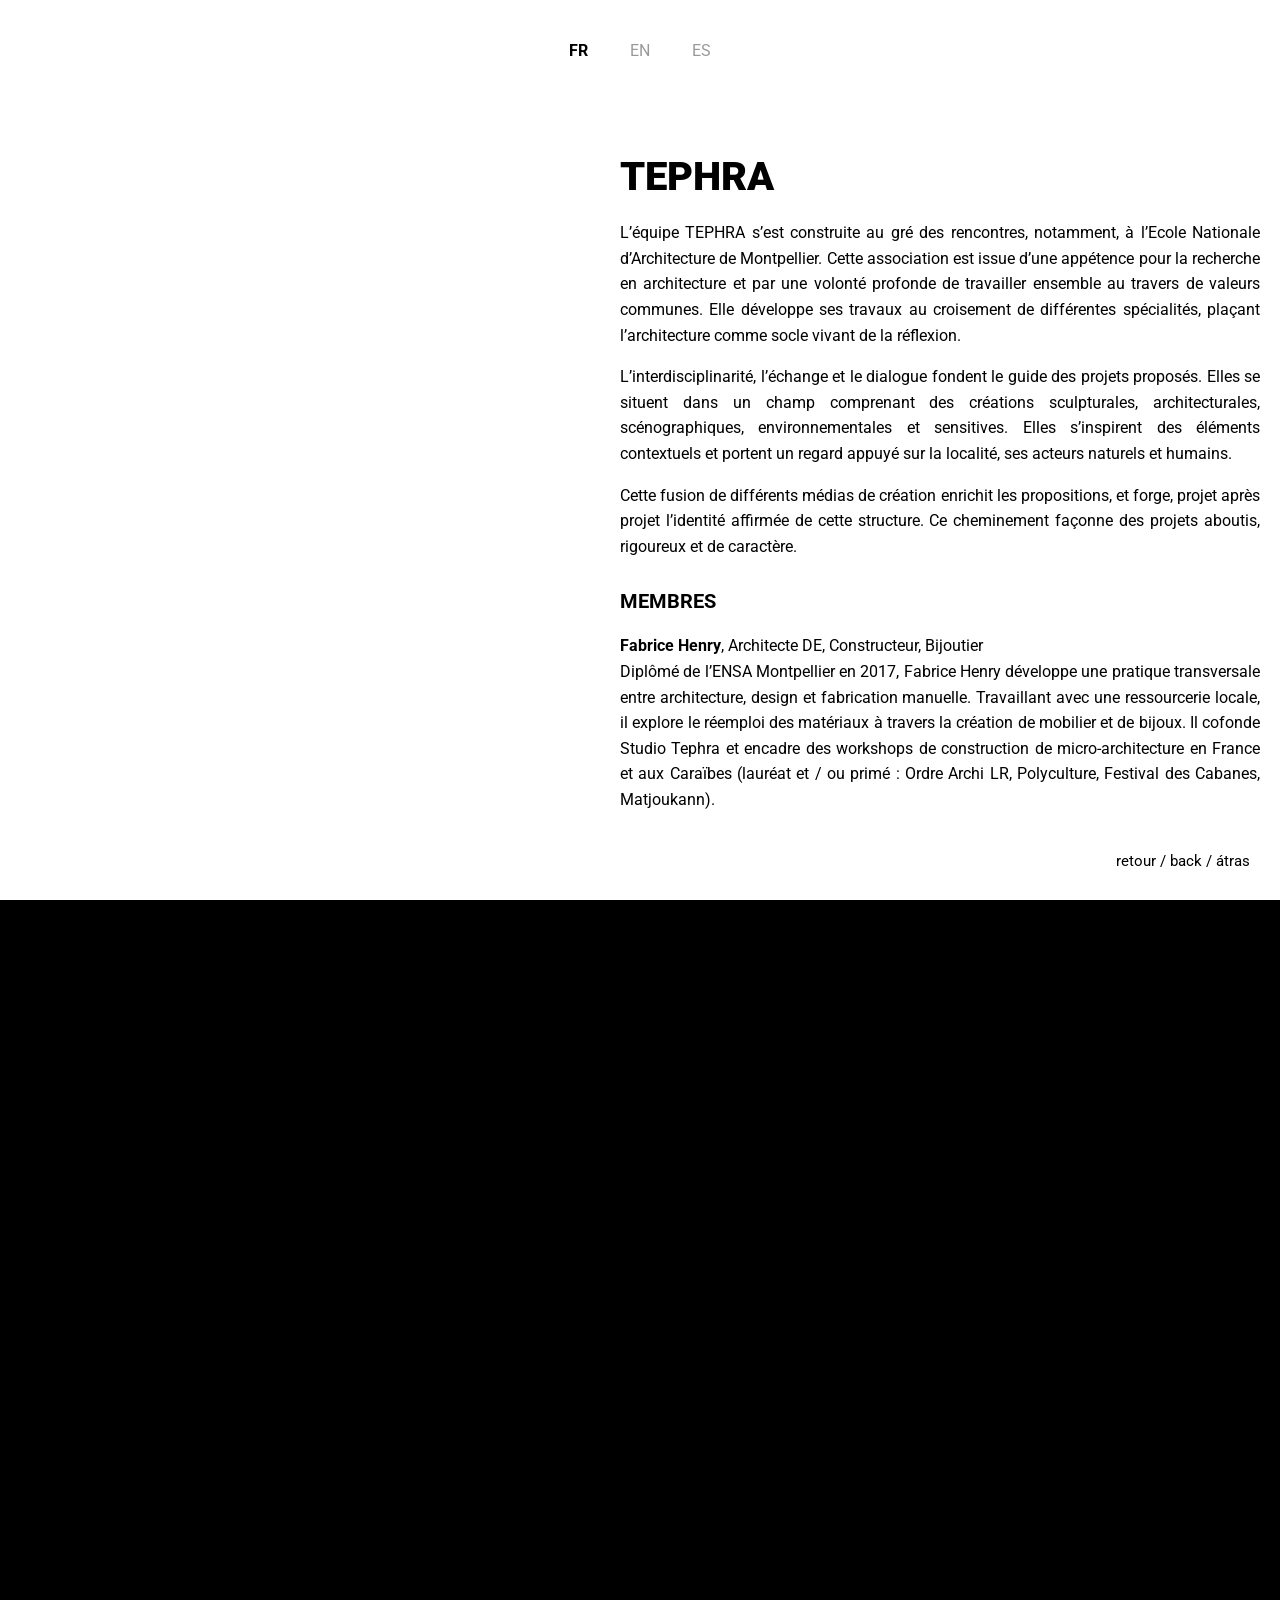
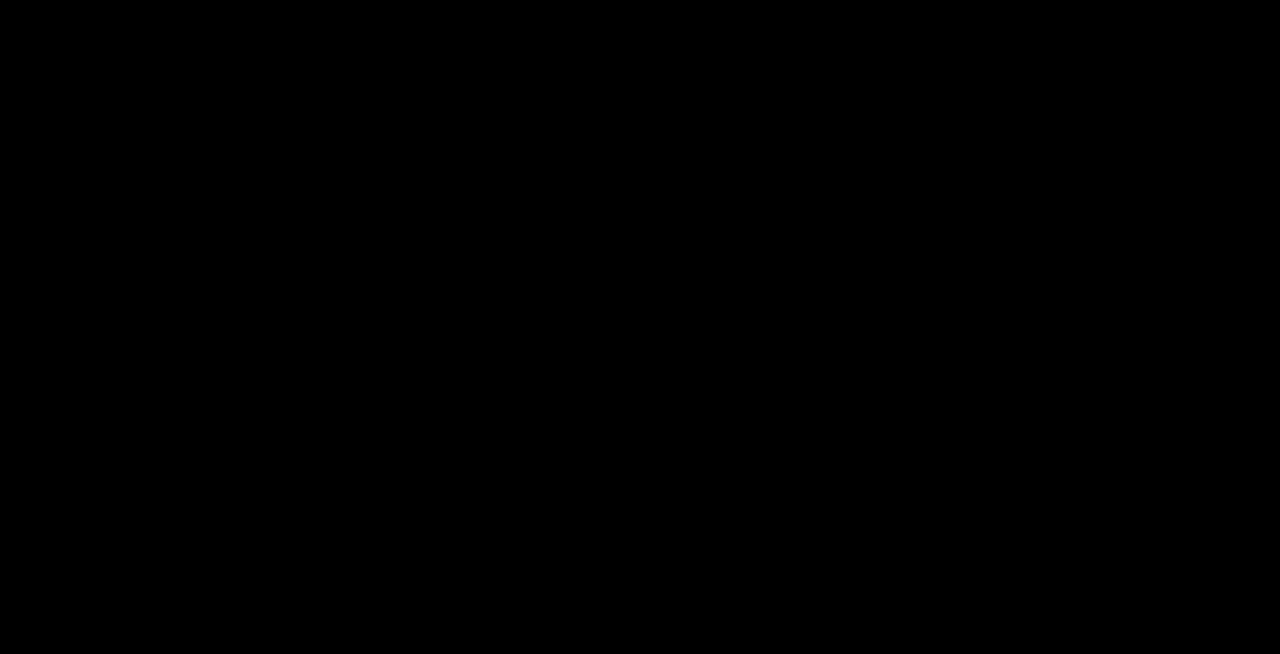
==== info.html @ f3ec3a57 "Fix typos and improve content in info.html Corrected typos and improved text clarity in French, Engl" ====
<!DOCTYPE html>
<html lang="fr">
<head>
    <meta charset="UTF-8">
    <meta name="viewport" content="width=device-width, initial-scale=1.0, maximum-scale=1.0, user-scalable=no">
    <title>Info | Studio TEPHRA</title>
    <link rel="stylesheet" href="style.css">
</head>
<body class="info-page">

    <div class="background-container">
        <picture>
            <source srcset="images/informationtephra9-desktop.jpg" media="(min-width: 769px)">
            <img src="images/informationtephra9-mobile.png" alt="Studio Tephra Info" class="background-image">
        </picture>
    </div>

    <div class="language-selector">
        <button onclick="showLang('fr')" id="btn-fr" class="lang-btn active">FR</button>
        <button onclick="showLang('en')" id="btn-en" class="lang-btn">EN</button>
        <button onclick="showLang('es')" id="btn-es" class="lang-btn">ES</button>
    </div>

    <div class="scroll-container">

        <div id="lang-fr" class="lang-content active">
            <h2>TEPHRA</h2>
            <p>L’équipe TEPHRA s’est construite au gré des rencontres, notamment, à l’Ecole Nationale d’Architecture de Montpellier. Cette association est issue d’une appétence pour la recherche en architecture et par une volonté profonde de travailler ensemble au travers de valeurs communes. Elle développe ses travaux au croisement de différentes spécialités, plaçant l’architecture comme socle vivant de la réflexion.</p>
            <p>L’interdisciplinarité, l’échange et le dialogue fondent le guide des projets proposés. Elles se situent dans un champ comprenant des créations sculpturales, architecturales, scénographiques, environnementales et sensitives. Elles s’inspirent des éléments contextuels et portent un regard appuyé sur la localité, ses acteurs naturels et humains.</p>
            <p>Cette fusion de différents médias de création enrichit les propositions, et forge, projet après projet l’identité affirmée de cette structure. Ce cheminement façonne des projets aboutis, rigoureux et de caractère.</p>

            <h3>MEMBRES</h3>
            <p><strong>Fabrice Henry</strong>, Architecte DE, Constructeur, Bijoutier<br>
            Diplômé de l’ENSA Montpellier en 2017, Fabrice Henry développe une pratique transversale entre architecture, design et fabrication manuelle. Travaillant avec une ressourcerie locale, il explore le réemploi des matériaux à travers la création de mobilier et de bijoux. Il cofonde Studio Tephra et encadre des workshops de construction de micro-architecture en France et aux Caraïbes (lauréat et / ou primé : Ordre Archi LR, Polyculture, Festival des Cabanes, Matjoukann).</p>

            <p><strong>Mathieu Nouhen</strong>, Architecte HMONP, Constructeur, Enseignant, Artiste plasticien<br>
            Diplômé de l’ENSA Montpellier en 2016, Mathieu Nouhen développe une pratique centrée sur l’architecture éphémère et la recherche matérielle. Auteur de plusieurs oeuvres a la frontière de l’architecture et du land art, il confonde par la suite Studio Tephra pour explorer les qualités sensibles des matériaux dans des contextes temporaires et expérimentaux. (lauréat et / ou primé : Ordre Archi LR, Buildner, TerraViva, Matjoukann, Polyculture, Festival des Cabanes, Horizon Sancy, Europan).</p>

            <p><strong>Quentin Jousselme</strong>, Architecte HMONP, Constructeur, Concepteur permaculture<br>
            Diplômé de l’ENSA Montpellier en 2016, et titulaire d’un master en art et architecture, Quentin Jousselme cofonde Studio Tephra et ouvre son atelier d’architecture en Colombie. Titulaire d’une certification en conception en permaculture, il developpe depuis Santa Marta une expertise en architecture tropicale et représente Studio Tephra en Amérique Latine, ancrant la démarche du studio dans des territoires et des savoir-faire nouveaux. (lauréat et / ou primé : Ordre Archi LR, Matjoukann).</p>

            <p><strong>JR Larroque</strong>, Architecte DE, Constructeur <br>
         Architecte spécialisé dans les dynamiques rurales, Jr aborde le projet à travers la notion du « déjà-là ». Nourri par un intérêt pour les rapports d’échelles, il envisage le projet de l’échelle territoriale à celle de l’objet. Une approche qu’il a pu enrichir et mettre à profit au sein de diverses agences d’architecture, de paysage et d’urbanisme. Fasciné par la question de l’intelligence manuelle, il s’intéresse à toutes les formes d’artisanats et de pratiques plastiques.</p>
        </div>

        <div id="lang-en" class="lang-content">
@@ -48,13 +51,16 @@

            <h3>MEMBERS</h3>
            <p><strong>Fabrice Henry</strong>, Architect, Builder, Jeweler<br>
            Graduated from ENSA Montpellier in 2017, Fabrice Henry has developed a cross-disciplinary practice spanning architecture, design and handcraft. Working with a local resource and reuse center, he explores material repurposing through the creation of furniture and jewelry. He co-founded Studio Tephra and leads micro-architecture construction workshops in France and the Caribbean. (laureate and/or award winner: Ordre Archi LR, Polyculture, Festival des Cabanes, Matjoukann)</p>
            Graduated from ENSA Montpellier in 2017, Fabrice Henry has developed a cross-disciplinary practice spanning architecture, design and handcraft. Working with a local resource and reuse center, he explores material repurposing through the creation of furniture and jewelry. He co-founded Studio Tephra and leads micro-architecture construction workshops in France and the Caribbean. (laureate and/or award winner: Ordre Archi LR, Polyculture, Festival des Cabanes, Matjoukann).</p>

            <p><strong>Mathieu Nouhen</strong>, Licenced Architect, Builder, Teacher, Artist<br>
            Graduated from ENSA Montpellier in 2016, Mathieu Nouhen has developed a practice centered on ephemeral architecture and material research. Author of several works at the intersection of architecture and land art, he later co-founded Studio Tephra to explore the sensory qualities of materials in temporary and experimental contexts. (laureate and/or award winner: Ordre Archi LR, Buildner, TerraViva, Matjoukann, Polyculture, Festival des Cabanes, Horizon Sancy, Europan)</p>
            Graduated from ENSA Montpellier in 2016, Mathieu Nouhen has developed a practice centered on ephemeral architecture and material research. Author of several works at the intersection of architecture and land art, he later co-founded Studio Tephra to explore the sensory qualities of materials in temporary and experimental contexts. (laureate and/or award winner: Ordre Archi LR, Buildner, TerraViva, Matjoukann, Polyculture, Festival des Cabanes, Horizon Sancy, Europan).</p>

            <p><strong>Quentin Jousselme</strong>, Licenced Architect, Builder, Certified in permaculture design<br>
            Graduated from ENSA Montpellier in 2016 and holding a master's degree in art and architecture, Quentin Jousselme co-founded Studio Tephra and opened his architecture workshop in Colombia. Holding a certification in permaculture design, he has been developing expertise in tropical architecture from Santa Marta, and represents Studio Tephra in Latin America, grounding the studio's approach in new territories and new areas of expertise. (laureate and/or award winner: Ordre Archi LR, Matjoukann)</p>
            Graduated from ENSA Montpellier in 2016 and holding a master's degree in art and architecture, Quentin Jousselme co-founded Studio Tephra and opened his architecture workshop in Colombia. Holding a certification in permaculture design, he has been developing expertise in tropical architecture from Santa Marta, and represents Studio Tephra in Latin America, grounding the studio's approach in new territories and new areas of expertise. (laureate and/or award winner: Ordre Archi LR, Matjoukann).</p>
       
            <p><strong>JR Larroque</strong>, Architect, Builder <br>
            Architect specialized in rural dynamics, Jr approaches the project through the concept of the “already-there.” Driven by an interest in the relationships between scales, he considers the project from the territorial scale down to that of the individual object. This is an approach he has been able to refine and apply while working at various architecture, landscape architecture, and urban planning firms. Fascinated by the concept of manual intelligence, he is interested in all forms of craftsmanship and visual arts.</p>
        </div>

        <div id="lang-es" class="lang-content">
@@ -65,44 +71,47 @@

            <h3>MIEMBROS</h3>
            <p><strong>Fabrice Henry</strong>, Arquitecto DE, Constructor, Joyero<br>
            Graduado de la ENSA Montpellier en 2017, Fabrice Henry desarrolla una práctica transversal entre arquitectura, diseño y fabricación artesanal. Trabajando con un centro local de reutilización de materiales, explora el reempleo a través de la creación de mobiliario y joyería. Cofunda Studio Tephra y coordina talleres de construcción de micro-arquitectura en Francia y el Caribe. (laureado y/o premiado: Ordre Archi LR, Polyculture, Festival des Cabanes, Matjoukann)</p>
            Graduado de la ENSA Montpellier en 2017, Fabrice Henry desarrolla una práctica transversal entre arquitectura, diseño y fabricación artesanal. Trabajando con un centro local de reutilización de materiales, explora el reempleo a través de la creación de mobiliario y joyería. Cofunda Studio Tephra y coordina talleres de construcción de micro-arquitectura en Francia y el Caribe. (laureado y/o premiado: Ordre Archi LR, Polyculture, Festival des Cabanes, Matjoukann).</p>

            <p><strong>Mathieu Nouhen</strong>, Arquitecto licenciado, Constructor, Docente, Artista plástico<br>
            Graduado de la ENSA Montpellier en 2016, Mathieu Nouhen desarrolla una práctica centrada en la arquitectura efímera y la investigación material. Autor de varias obras en la frontera entre la arquitectura y el land art, cofunda posteriormente Studio Tephra para explorar las cualidades sensibles de los materiales en contextos temporales y experimentales. (laureado y/o premiado: Ordre Archi LR, Buildner, TerraViva, Matjoukann, Polyculture, Festival des Cabanes, Horizon Sancy, Europan)</p>
            Graduado de la ENSA Montpellier en 2016, Mathieu Nouhen desarrolla una práctica centrada en la arquitectura efímera y la investigación material. Autor de varias obras en la frontera entre la arquitectura y el land art, cofunda posteriormente Studio Tephra para explorar las cualidades sensibles de los materiales en contextos temporales y experimentales. (laureado y/o premiado: Ordre Archi LR, Buildner, TerraViva, Matjoukann, Polyculture, Festival des Cabanes, Horizon Sancy, Europan).</p>

            <p><strong>Quentin Jousselme</strong>, Arquitecto licenciado, Constructor, Certificado en diseño de permacultura<br>
            Graduado de la ENSA Montpellier en 2016 y titulado con un máster en arte y arquitectura, Quentin Jousselme cofunda Studio Tephra y abre su estudio de arquitectura en Colombia. Con una certificación en diseño de permacultura, desarrolla desde Santa Marta una experiencia en arquitectura tropical y representa a Studio Tephra en América Latina, arraigando el enfoque del estudio en nuevos territorios y nuevos saberes. (laureado y/o premiado: Ordre Archi LR, Matjoukann)</p>
            Graduado de la ENSA Montpellier en 2016 y titulado con un máster en arte y arquitectura, Quentin Jousselme cofunda Studio Tephra y abre su estudio de arquitectura en Colombia. Con una certificación en diseño de permacultura, desarrolla desde Santa Marta una experiencia en arquitectura tropical y representa a Studio Tephra en América Latina, arraigando el enfoque del estudio en nuevos territorios y nuevos saberes. (laureado y/o premiado: Ordre Archi LR, Matjoukann).</p>
                  
            <p><strong>JR Larroque</strong>, Arquitecto DE, Constructor <br>
            Arquitecto especializado en dinámicas rurales, Jr aborda el proyecto a través del concepto de «lo que ya está ahí». Impulsado por su interés por las relaciones entre escalas, concibe el proyecto desde la escala territorial hasta la del objeto. Un enfoque que ha podido enriquecer y aprovechar en diversas agencias de arquitectura, paisajismo y urbanismo. Fascinado por la cuestión de la inteligencia manual, se interesa por todas las formas de artesanía y prácticas plásticas. </p>
        </div>

    </div>

    <div class="fixed-back">
        <a href="index.html">retour / back / átras</a>
    </div>

   <script>
    const scrollContainer = document.querySelector('.scroll-container');
    const bgContainer = document.querySelector('.background-container');

    scrollContainer.addEventListener('scroll', () => {
        // On récupère la valeur du scroll (nombre de pixels descendus)
        let scrollValue = scrollContainer.scrollTop;

        // On déplace l'image vers le bas d'une valeur égale au scroll
        // L'image descend alors que le texte monte
        bgContainer.style.transform = `translateY(${scrollValue}px)`;
    });

    // On réinitialise la position si l'utilisateur change de langue
    function showLang(lang) {
        document.querySelectorAll('.lang-content').forEach(el => el.classList.remove('active'));
        document.querySelectorAll('.lang-btn').forEach(btn => btn.classList.remove('active'));
        document.getElementById('lang-' + lang).classList.add('active');
        document.getElementById('btn-' + lang).classList.add('active');

        scrollContainer.scrollTop = 0;
        bgContainer.style.transform = `translateY(0px)`;
    }
</script>
</body>
</html>
---- style.css ----
/* --- 1. IMPORTATION POLICE --- */
@import url('https://fonts.googleapis.com/css2?family=Roboto:wght@400;700;900&display=swap');

/* --- 2. RESET & STABILISATION --- */
html, body {
    margin: 0;
    padding: 0;
    width: 100%;
    height: 100dvh;
    overflow: hidden; 
    background-color: #000;
    font-family: 'Roboto', sans-serif;
    -webkit-font-smoothing: antialiased;
}

/* --- 3. STRUCTURE DIAPORAMA (Page Accueil) --- */
.slideshow {
    position: relative;
    width: 100%;
    height: 100dvh;
}

.slide {
    position: absolute;
    top: 0;
    left: 0;
    width: 100%;
    height: 100vh;
    opacity: 0;
    animation: fadeAnimation 32s infinite; 
    display: flex;
    justify-content: center;
    align-items: center;
    text-align: center;
}

.slide img {
    position: absolute;
    width: 100%;
    height: 100%;
    object-fit: cover;
    z-index: -1;
}

/* --- 4. TEXTE CENTRAL (Studio Tephra) --- */
.center-content {
    z-index: 100;
    text-align: center;
    width: 100%;
}

.title-link {
    text-decoration: none;
    color: inherit;
    cursor: pointer;
    -webkit-tap-highlight-color: transparent;
    display: inline-block;
}

.header-box {
    display: inline-flex;
    flex-direction: column;
    align-items: flex-start; 
    line-height: 0.82;
}

.word-studio {
    font-size: 36px;
    font-weight: 700; /* Bold */
    text-transform: uppercase;
    letter-spacing: 0.12em;
}

.word-tephra {
    font-size: 110px;
    font-weight: 900; /* Black */
    text-transform: uppercase;
    letter-spacing: -0.01em;
}

.subtitle {
    font-size: 16px;
    font-weight: 400; /* Regular */
    margin-top: 22px;
    text-transform: uppercase;
    letter-spacing: 0.2em;
    width: 100%;
}

/* --- 5. FOOTER ACCUEIL --- */
.footer-links a {
    position: absolute;
    bottom: 30px;
    font-size: 15px;
    font-weight: 400;
    text-decoration: none;
    z-index: 100;
}

.foot-left { left: 30px; }
.foot-right { right: 30px; }

/* --- 6. LOGIQUE DES COULEURS (Diaporama) --- */
.s2, .s3, .s8, .s2 a, .s3 a, .s8 a { color: #FFFFFF; }
.s1 .center-content, .s5 .center-content, .s6 .center-content { color: #000000; }
.s1 .footer-links a, .s5 .footer-links a, .s6 .footer-links a { color: #FFFFFF; }
.s4 .center-content { color: #FFFFFF; }
.s4 .footer-links a { color: #000000; }
.s7 .center-content { color: #FFFFFF; }
.s7 .foot-left { color: #000000; }
.s7 .foot-right { color: #FFFFFF; }

/* --- 7. ANIMATION --- */
@keyframes fadeAnimation {
    0% { opacity: 0; }
    2% { opacity: 1; }
    12.5% { opacity: 1; }
    14.5% { opacity: 0; }
    100% { opacity: 0; }
}

.slide:nth-child(1) { animation-delay: 0s; }
.slide:nth-child(2) { animation-delay: 4s; }
.slide:nth-child(3) { animation-delay: 8s; }
.slide:nth-child(4) { animation-delay: 12s; }
.slide:nth-child(5) { animation-delay: 16s; }
.slide:nth-child(6) { animation-delay: 20s; }
.slide:nth-child(7) { animation-delay: 24s; }
.slide:nth-child(8) { animation-delay: 28s; }

/* --- 8. CONFIGURATION PAGE INFO --- */

.info-page {
    background-color: #FFFFFF !important;
}

/* Sélecteur de langue */
.language-selector {
    position: fixed;
    top: 40px;
    left: 0;
    width: 100%;
    display: flex;
    justify-content: center;
    gap: 30px;
    z-index: 1000;
}

.lang-btn {
    background: none;
    border: none;
    color: #000;
    font-family: 'Roboto', sans-serif;
    font-weight: 400;
    font-size: 16px;
    cursor: pointer;
    text-transform: uppercase;
    opacity: 0.4;
    transition: opacity 0.3s;
}

.lang-btn.active {
    opacity: 1;
    font-weight: 700;
}

/* Zone de texte défilante */
/* --- GESTION DES TEXTES (Page Info) --- */
.scroll-container {
    background: transparent;
    position: fixed;
    top: 120px;
    bottom: 80px;
    width: 100%;
    overflow-y: auto;
    overflow-x: hidden; /* Empêche tout débordement horizontal */
        
        /* Correction de l'affichage du texte */
    display: block; /* On repasse en block pour le flux naturel du texte */
    padding: 0 25px;
    box-sizing: border-box; /* Important pour que le padding soit inclus dans la largeur */
    z-index: 10;
    padding: 0 20px;
    scrollbar-width: none;
    
    /* On utilise flexbox pour gérer l'alignement global */
    display: flex;
    justify-content: flex-end; /* Aligne le contenu à droite sur desktop */
}

.scroll-container::-webkit-scrollbar { display: none; }

.lang-content {
    display: none;
    width: 100%;
    /* On conserve la largeur sur la moitié de l'écran */
    max-width: 50vw; 
    margin: 0;
    word-wrap: break-word;
    
    /* MODIFICATIONS ICI */
    text-align: justify; /* Justifie le texte */
    hyphens: auto;       /* Coupe les mots proprement pour éviter les trous */
    
    color: #000;
}

.lang-content.active { 
    display: block; 
}

.lang-content.active { display: block; }

.lang-content h2 { font-weight: 900; font-size: 40px; margin-bottom: 20px; }
.lang-content h3 { font-weight: 700; font-size: 20px; margin-top: 30px; }
.lang-content p { font-weight: 400; line-height: 1.6; margin-bottom: 15px; }

/* Bouton Retour */
.fixed-back {
    position: fixed;
    bottom: 30px;
    right: 30px; /* Aligné à droite comme sur l'accueil */
    z-index: 1000;
}

.fixed-back a {
    font-size: 15px;
    font-weight: 400;
    text-decoration: none;
    color: #000;
}

/* --- 9. ADAPTATION MOBILE (< 768px) --- */
@media (max-width: 768px) {
    
    /* 0. Fond de page blanc forcé */
    .info-page {
        background-color: #FFFFFF !important;
    }

    /* Force le respect de la zone d'affichage réelle sur Brave/Android */
    html, body, .slideshow {
        height: 100dvh; 
    }

    /* --- Accueil --- */
    .word-studio { font-size: 22px; }
    .word-tephra { font-size: 64px; }
    .subtitle { font-size: 11px; margin-top: 15px; letter-spacing: 0.12em; }
    
    .footer-links a { 
        bottom: 90px; 
        font-size: 15px; 
        z-index: 1000;
    }
    .foot-left { left: 20px; }
    .foot-right { right: 20px; }

    /* --- Page Info --- */
    .scroll-container { 
        position: fixed;
        top: 80px; 
        bottom: 80px; 
        width: 100%;
        justify-content: center; 
        padding: 0 25px;
        z-index: 10;
        overflow-y: auto; /* Le scroll se passe ici */
        -webkit-overflow-scrolling: touch;
    }

    .lang-content { 
        max-width: 100%; 
        margin-right: 0; 
    }

    .lang-content h2 { font-size: 30px; }
    
    /* L'interface (Langues et Retour) */
    .language-selector, 
    .fixed-back { 
        z-index: 30; 
    }

    .fixed-back {
        right: 20px; 
        bottom: 25px; 
    }

    .language-selector {
        top: 25px;
        gap: 20px;
    }

    .lang-btn { font-size: 14px; }
}
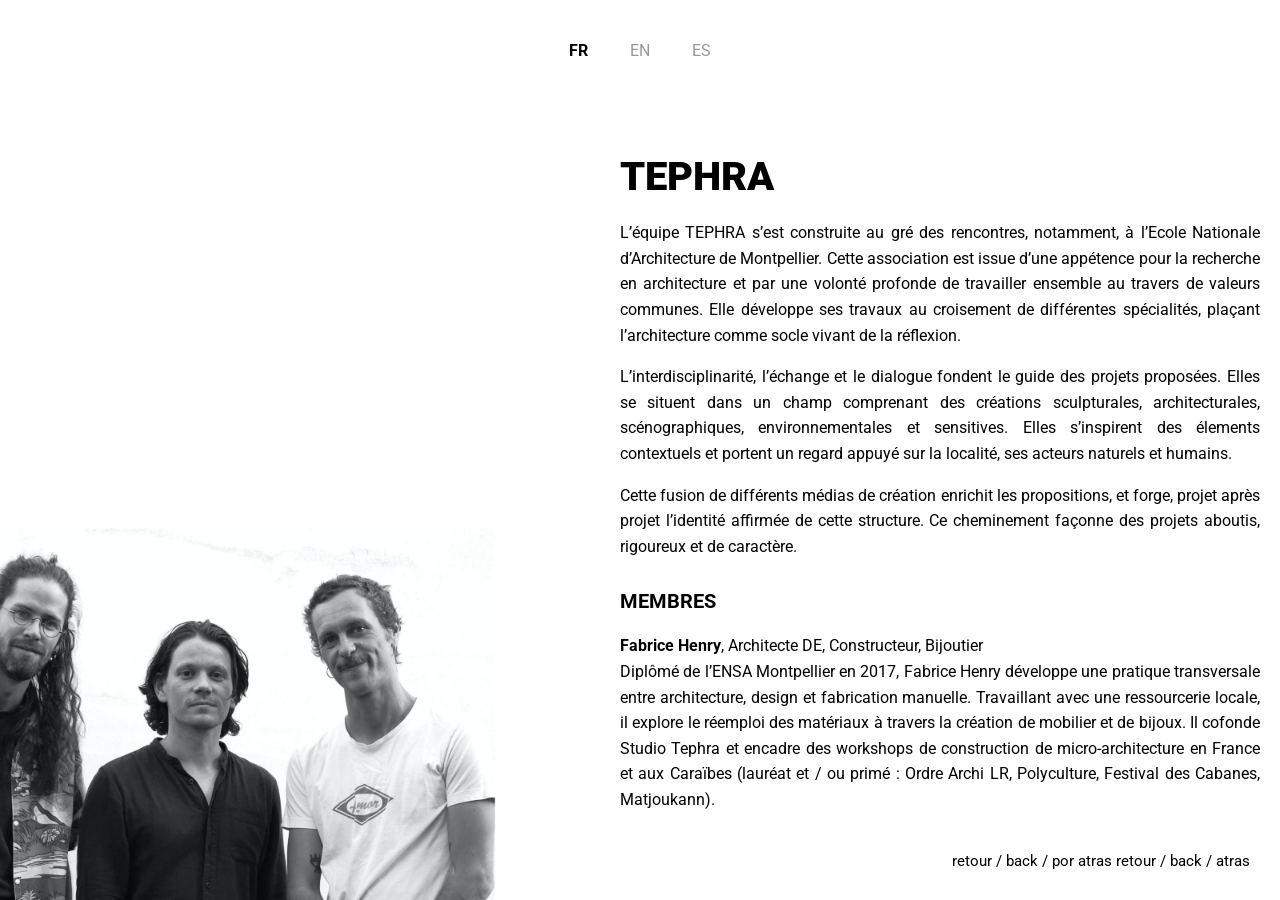
==== commit 7dc7982a: "Fix grammar and improve member descriptions in info.html Corrected grammatical errors and improved p" ====
--- a/info.html
+++ b/info.html
@@ -26,67 +26,59 @@
         <div id="lang-fr" class="lang-content active">
             <h2>TEPHRA</h2>
             <p>L’équipe TEPHRA s’est construite au gré des rencontres, notamment, à l’Ecole Nationale d’Architecture de Montpellier. Cette association est issue d’une appétence pour la recherche en architecture et par une volonté profonde de travailler ensemble au travers de valeurs communes. Elle développe ses travaux au croisement de différentes spécialités, plaçant l’architecture comme socle vivant de la réflexion.</p>
-            <p>L’interdisciplinarité, l’échange et le dialogue fondent le guide des projets proposés. Elles se situent dans un champ comprenant des créations sculpturales, architecturales, scénographiques, environnementales et sensitives. Elles s’inspirent des éléments contextuels et portent un regard appuyé sur la localité, ses acteurs naturels et humains.</p>
+            <p>L’interdisciplinarité, l’échange et le dialogue fondent le guide des projets proposées. Elles se situent dans un champ comprenant des créations sculpturales, architecturales, scénographiques, environnementales et sensitives. Elles s’inspirent des élements contextuels et portent un regard appuyé sur la localité, ses acteurs naturels et humains.</p>
             <p>Cette fusion de différents médias de création enrichit les propositions, et forge, projet après projet l’identité affirmée de cette structure. Ce cheminement façonne des projets aboutis, rigoureux et de caractère.</p>
 
             <h3>MEMBRES</h3>
             <p><strong>Fabrice Henry</strong>, Architecte DE, Constructeur, Bijoutier<br>
             Diplômé de l’ENSA Montpellier en 2017, Fabrice Henry développe une pratique transversale entre architecture, design et fabrication manuelle. Travaillant avec une ressourcerie locale, il explore le réemploi des matériaux à travers la création de mobilier et de bijoux. Il cofonde Studio Tephra et encadre des workshops de construction de micro-architecture en France et aux Caraïbes (lauréat et / ou primé : Ordre Archi LR, Polyculture, Festival des Cabanes, Matjoukann).</p>
 
-            <p><strong>Mathieu Nouhen</strong>, Architecte HMONP, Constructeur, Enseignant, Artiste plasticien<br>
-            Diplômé de l’ENSA Montpellier en 2016, Mathieu Nouhen développe une pratique centrée sur l’architecture éphémère et la recherche matérielle. Auteur de plusieurs oeuvres a la frontière de l’architecture et du land art, il confonde par la suite Studio Tephra pour explorer les qualités sensibles des matériaux dans des contextes temporaires et expérimentaux. (lauréat et / ou primé : Ordre Archi LR, Buildner, TerraViva, Matjoukann, Polyculture, Festival des Cabanes, Horizon Sancy, Europan).</p>
+            <p><strong>Mathieu Nouhen</strong>, Architecte HMONP, Constructeur, Enseinant, Artiste plasticien<br>
+            Diplômé de l’ENSA Montpellier en 2016, Mathieu Nouhen développe une pratique centrée sur l’architecture éphémère et la recherche matérielle. Auteur de plusieurs oeuvres a la frontière de l’architecture et du land art, il confonde par la suite Studio tephra pour explorer les qualités sensibles des matériaux dans des contextes temporaires et expérimentaux. (lauréat et / ou primé : Ordre Archi LR, Buildner, TerraViva, Matjoukann, Polyculture, Festival des Cabanes, Horizon Sancy, Europan).</p>
 
             <p><strong>Quentin Jousselme</strong>, Architecte HMONP, Constructeur, Concepteur permaculture<br>
-            Diplômé de l’ENSA Montpellier en 2016, et titulaire d’un master en art et architecture, Quentin Jousselme cofonde Studio Tephra et ouvre son atelier d’architecture en Colombie. Titulaire d’une certification en conception en permaculture, il developpe depuis Santa Marta une expertise en architecture tropicale et représente Studio Tephra en Amérique Latine, ancrant la démarche du studio dans des territoires et des savoir-faire nouveaux. (lauréat et / ou primé : Ordre Archi LR, Matjoukann).</p>
-
-            <p><strong>JR Larroque</strong>, Architecte DE, Constructeur <br>
-         Architecte spécialisé dans les dynamiques rurales, Jr aborde le projet à travers la notion du « déjà-là ». Nourri par un intérêt pour les rapports d’échelles, il envisage le projet de l’échelle territoriale à celle de l’objet. Une approche qu’il a pu enrichir et mettre à profit au sein de diverses agences d’architecture, de paysage et d’urbanisme. Fasciné par la question de l’intelligence manuelle, il s’intéresse à toutes les formes d’artisanats et de pratiques plastiques.</p>
+            Diplômé de l’ENSA Montpellier en 2016, et titulaire d’un master en art et architecture, Quentin Jousselme cofonde Studio Tephra et ouvre son atelier d’architecture en Colombie. Titulaire d’une certification en conception den permaculture, il devoloppe depuis Santa Marta une expertise en architecture tropicale et représente Studio Tephra en amérique latine, ancrant la démarche du studio dans des territoires et des savoir-faire nouveaux. (lauréat et / ou primé : Ordre Archi LR, Matjoukann).</p>
         </div>
 
         <div id="lang-en" class="lang-content">
-@@ -48,13 +51,16 @@
+            <h2>TEPHRA</h2>
+            <p>The TEPHRA team was built through various encounters, particularly at the National School of Architecture in Montpellier. This association stems from a keen interest in architectural research and a deep desire to work together through shared values. It develops its work at the intersection of different specialties, placing architecture as the living foundation of reflection.</p>
+            <p>Interdisciplinarity, exchange, and dialogue form the guiding principles of the proposed projects. These projects span a range of fields, including sculptural, architectural, scenographic, environmental, and sensory creations. They draw inspiration from contextual elements and take a close look at the locality, its natural and human actors.</p>
+            <p>This fusion of different creative media enriches the proposals and, project after project, forges the distinctive identity of this organization. This journey shapes projects that are accomplished, rigorous, and full of character.</p>
 
             <h3>MEMBERS</h3>
             <p><strong>Fabrice Henry</strong>, Architect, Builder, Jeweler<br>
             Graduated from ENSA Montpellier in 2017, Fabrice Henry has developed a cross-disciplinary practice spanning architecture, design and handcraft. Working with a local resource and reuse center, he explores material repurposing through the creation of furniture and jewelry. He co-founded Studio Tephra and leads micro-architecture construction workshops in France and the Caribbean. (laureate and/or award winner: Ordre Archi LR, Polyculture, Festival des Cabanes, Matjoukann)</p>
-            Graduated from ENSA Montpellier in 2017, Fabrice Henry has developed a cross-disciplinary practice spanning architecture, design and handcraft. Working with a local resource and reuse center, he explores material repurposing through the creation of furniture and jewelry. He co-founded Studio Tephra and leads micro-architecture construction workshops in France and the Caribbean. (laureate and/or award winner: Ordre Archi LR, Polyculture, Festival des Cabanes, Matjoukann).</p>
 
-            <p><strong>Mathieu Nouhen</strong>, Licenced Architect, Builder, Teacher, Artist<br>
+            <p><strong>Mathieu Nouhen</strong>,Licenced Architect, Builder, Teacher, Artist<br>
             Graduated from ENSA Montpellier in 2016, Mathieu Nouhen has developed a practice centered on ephemeral architecture and material research. Author of several works at the intersection of architecture and land art, he later co-founded Studio Tephra to explore the sensory qualities of materials in temporary and experimental contexts. (laureate and/or award winner: Ordre Archi LR, Buildner, TerraViva, Matjoukann, Polyculture, Festival des Cabanes, Horizon Sancy, Europan)</p>
-            Graduated from ENSA Montpellier in 2016, Mathieu Nouhen has developed a practice centered on ephemeral architecture and material research. Author of several works at the intersection of architecture and land art, he later co-founded Studio Tephra to explore the sensory qualities of materials in temporary and experimental contexts. (laureate and/or award winner: Ordre Archi LR, Buildner, TerraViva, Matjoukann, Polyculture, Festival des Cabanes, Horizon Sancy, Europan).</p>
 
             <p><strong>Quentin Jousselme</strong>, Licenced Architect, Builder, Certified in permaculture design<br>
             Graduated from ENSA Montpellier in 2016 and holding a master's degree in art and architecture, Quentin Jousselme co-founded Studio Tephra and opened his architecture workshop in Colombia. Holding a certification in permaculture design, he has been developing expertise in tropical architecture from Santa Marta, and represents Studio Tephra in Latin America, grounding the studio's approach in new territories and new areas of expertise. (laureate and/or award winner: Ordre Archi LR, Matjoukann)</p>
-            Graduated from ENSA Montpellier in 2016 and holding a master's degree in art and architecture, Quentin Jousselme co-founded Studio Tephra and opened his architecture workshop in Colombia. Holding a certification in permaculture design, he has been developing expertise in tropical architecture from Santa Marta, and represents Studio Tephra in Latin America, grounding the studio's approach in new territories and new areas of expertise. (laureate and/or award winner: Ordre Archi LR, Matjoukann).</p>
-       
-            <p><strong>JR Larroque</strong>, Architect, Builder <br>
-            Architect specialized in rural dynamics, Jr approaches the project through the concept of the “already-there.” Driven by an interest in the relationships between scales, he considers the project from the territorial scale down to that of the individual object. This is an approach he has been able to refine and apply while working at various architecture, landscape architecture, and urban planning firms. Fascinated by the concept of manual intelligence, he is interested in all forms of craftsmanship and visual arts.</p>
         </div>
 
         <div id="lang-es" class="lang-content">
-@@ -65,44 +71,47 @@
+            <h2>TEPHRA</h2>
+            <p>El equipo TEPHRA se construyó a lo largo de los encuentros, especialmente en la Escuela Nacional de Arquitectura de Montpellier. Esta asociación surge de un apetito por la investigación en arquitectura y de una profunda voluntad de trabajar juntos a través de valores comunes. Desarrolla sus trabajos en la intersección de diferentes especialidades, situando la arquitectura como base viva de la reflexión.</p>
+            <p>La interdisciplinariedad, el intercambio y el diálogo constituyen la guía de los proyectos propuestos. Estos se sitúan en un campo que comprende creaciones escultóricas, arquitectónicas, escenográficas, medioambientales y sensitivas. Se inspiran en los elementos contextuales y ponen una mirada profunda sobre la localidad, sus actores naturales y humanos.</p>
+            <p>Esta fusión de diferentes medios de creación enriquece las propuestas y forja, proyecto tras proyecto, la identidad afirmada de esta estructura. Este recorrido da forma a proyectos acabados, rigurosos y con carácter.</p>
 
             <h3>MIEMBROS</h3>
             <p><strong>Fabrice Henry</strong>, Arquitecto DE, Constructor, Joyero<br>
             Graduado de la ENSA Montpellier en 2017, Fabrice Henry desarrolla una práctica transversal entre arquitectura, diseño y fabricación artesanal. Trabajando con un centro local de reutilización de materiales, explora el reempleo a través de la creación de mobiliario y joyería. Cofunda Studio Tephra y coordina talleres de construcción de micro-arquitectura en Francia y el Caribe. (laureado y/o premiado: Ordre Archi LR, Polyculture, Festival des Cabanes, Matjoukann)</p>
-            Graduado de la ENSA Montpellier en 2017, Fabrice Henry desarrolla una práctica transversal entre arquitectura, diseño y fabricación artesanal. Trabajando con un centro local de reutilización de materiales, explora el reempleo a través de la creación de mobiliario y joyería. Cofunda Studio Tephra y coordina talleres de construcción de micro-arquitectura en Francia y el Caribe. (laureado y/o premiado: Ordre Archi LR, Polyculture, Festival des Cabanes, Matjoukann).</p>
 
             <p><strong>Mathieu Nouhen</strong>, Arquitecto licenciado, Constructor, Docente, Artista plástico<br>
             Graduado de la ENSA Montpellier en 2016, Mathieu Nouhen desarrolla una práctica centrada en la arquitectura efímera y la investigación material. Autor de varias obras en la frontera entre la arquitectura y el land art, cofunda posteriormente Studio Tephra para explorar las cualidades sensibles de los materiales en contextos temporales y experimentales. (laureado y/o premiado: Ordre Archi LR, Buildner, TerraViva, Matjoukann, Polyculture, Festival des Cabanes, Horizon Sancy, Europan)</p>
-            Graduado de la ENSA Montpellier en 2016, Mathieu Nouhen desarrolla una práctica centrada en la arquitectura efímera y la investigación material. Autor de varias obras en la frontera entre la arquitectura y el land art, cofunda posteriormente Studio Tephra para explorar las cualidades sensibles de los materiales en contextos temporales y experimentales. (laureado y/o premiado: Ordre Archi LR, Buildner, TerraViva, Matjoukann, Polyculture, Festival des Cabanes, Horizon Sancy, Europan).</p>
 
             <p><strong>Quentin Jousselme</strong>, Arquitecto licenciado, Constructor, Certificado en diseño de permacultura<br>
             Graduado de la ENSA Montpellier en 2016 y titulado con un máster en arte y arquitectura, Quentin Jousselme cofunda Studio Tephra y abre su estudio de arquitectura en Colombia. Con una certificación en diseño de permacultura, desarrolla desde Santa Marta una experiencia en arquitectura tropical y representa a Studio Tephra en América Latina, arraigando el enfoque del estudio en nuevos territorios y nuevos saberes. (laureado y/o premiado: Ordre Archi LR, Matjoukann)</p>
-            Graduado de la ENSA Montpellier en 2016 y titulado con un máster en arte y arquitectura, Quentin Jousselme cofunda Studio Tephra y abre su estudio de arquitectura en Colombia. Con una certificación en diseño de permacultura, desarrolla desde Santa Marta una experiencia en arquitectura tropical y representa a Studio Tephra en América Latina, arraigando el enfoque del estudio en nuevos territorios y nuevos saberes. (laureado y/o premiado: Ordre Archi LR, Matjoukann).</p>
-                  
-            <p><strong>JR Larroque</strong>, Arquitecto DE, Constructor <br>
-            Arquitecto especializado en dinámicas rurales, Jr aborda el proyecto a través del concepto de «lo que ya está ahí». Impulsado por su interés por las relaciones entre escalas, concibe el proyecto desde la escala territorial hasta la del objeto. Un enfoque que ha podido enriquecer y aprovechar en diversas agencias de arquitectura, paisajismo y urbanismo. Fascinado por la cuestión de la inteligencia manual, se interesa por todas las formas de artesanía y prácticas plásticas. </p>
         </div>
 
     </div>
 
     <div class="fixed-back">
-        <a href="index.html">retour / back / átras</a>
+        <a href="index.html">retour / back / por atras</a>
+        <a href="index.html">retour / back / atras</a>
     </div>
 
    <script>
--- a/style.css
+++ b/style.css
@@ -132,6 +132,22 @@
 
 .info-page {
     background-color: #FFFFFF !important;
+}
+
+.info-page .background-container {
+    position: fixed;
+    top: 0;
+    left: 0;
+    width: 100%;
+    height: 100vh;
+    z-index: 1;
+}
+
+.info-page .background-image {
+    width: 100%;
+    height: 100%;
+    object-fit: cover;
+    object-position: center;
 }
 
 /* Sélecteur de langue */
@@ -174,7 +190,7 @@
     width: 100%;
     overflow-y: auto;
     overflow-x: hidden; /* Empêche tout débordement horizontal */
-        
+
         /* Correction de l'affichage du texte */
     display: block; /* On repasse en block pour le flux naturel du texte */
     padding: 0 25px;
@@ -182,7 +198,7 @@
     z-index: 10;
     padding: 0 20px;
     scrollbar-width: none;
-    
+
     /* On utilise flexbox pour gérer l'alignement global */
     display: flex;
     justify-content: flex-end; /* Aligne le contenu à droite sur desktop */
@@ -191,17 +207,17 @@
 .scroll-container::-webkit-scrollbar { display: none; }
 
 .lang-content {
-    display: none;
+display: none;
     width: 100%;
     /* On conserve la largeur sur la moitié de l'écran */
     max-width: 50vw; 
     margin: 0;
     word-wrap: break-word;
-    
+
     /* MODIFICATIONS ICI */
     text-align: justify; /* Justifie le texte */
     hyphens: auto;       /* Coupe les mots proprement pour éviter les trous */
-    
+
     color: #000;
 }
 
@@ -232,14 +248,14 @@
 
 /* --- 9. ADAPTATION MOBILE (< 768px) --- */
 @media (max-width: 768px) {
-    
+
     /* 0. Fond de page blanc forcé */
     .info-page {
         background-color: #FFFFFF !important;
     }
 
     /* Force le respect de la zone d'affichage réelle sur Brave/Android */
-    html, body, .slideshow {
+    html, body, .slideshow, .info-page .background-container {
         height: 100dvh; 
     }
 
@@ -247,8 +263,9 @@
     .word-studio { font-size: 22px; }
     .word-tephra { font-size: 64px; }
     .subtitle { font-size: 11px; margin-top: 15px; letter-spacing: 0.12em; }
-    
+
     .footer-links a { 
+        bottom: 80px; 
         bottom: 90px; 
         font-size: 15px; 
         z-index: 1000;
@@ -256,18 +273,32 @@
     .foot-left { left: 20px; }
     .foot-right { right: 20px; }
 
-    /* --- Page Info --- */
-    .scroll-container { 
-        position: fixed;
-        top: 80px; 
-        bottom: 80px; 
-        width: 100%;
-        justify-content: center; 
-        padding: 0 25px;
-        z-index: 10;
-        overflow-y: auto; /* Le scroll se passe ici */
-        -webkit-overflow-scrolling: touch;
-    }
+    /* --- Page Info (Effet Sandwich PNG) --- */
+
+    /* 1. L'image PNG passe au PREMIER PLAN (Couche 20) */
+.info-page .background-container {
+    position: fixed; /* Important pour le mouvement via JS */
+    top: 0;
+    left: 0;
+    width: 100vw;
+    height: 100dvh;
+    z-index: 20; 
+    pointer-events: none;
+    will-change: transform; /* Optimise la fluidité du mouvement */
+}
+
+.scroll-container { 
+    position: fixed;
+    top: 80px; 
+    bottom: 80px; 
+    width: 100%;
+    justify-content: center; 
+    padding: 0 25px;
+    z-index: 10;
+    overflow-y: auto; /* Le scroll se passe ici */
+    -webkit-overflow-scrolling: touch;
+}
+
 
     .lang-content { 
         max-width: 100%; 
@@ -275,8 +306,8 @@
     }
 
     .lang-content h2 { font-size: 30px; }
-    
-    /* L'interface (Langues et Retour) */
+
+    /* 3. L'interface (Langues et Retour) doit rester au-dessus du PNG (Couche 30) */
     .language-selector, 
     .fixed-back { 
         z-index: 30; 
@@ -293,4 +324,11 @@
     }
 
     .lang-btn { font-size: 14px; }
-}
+
+    .info-page .background-image {
+        width: 100vw;
+        height: 100dvh;
+        object-fit: cover;
+        object-position: center !important;
+    }
+}
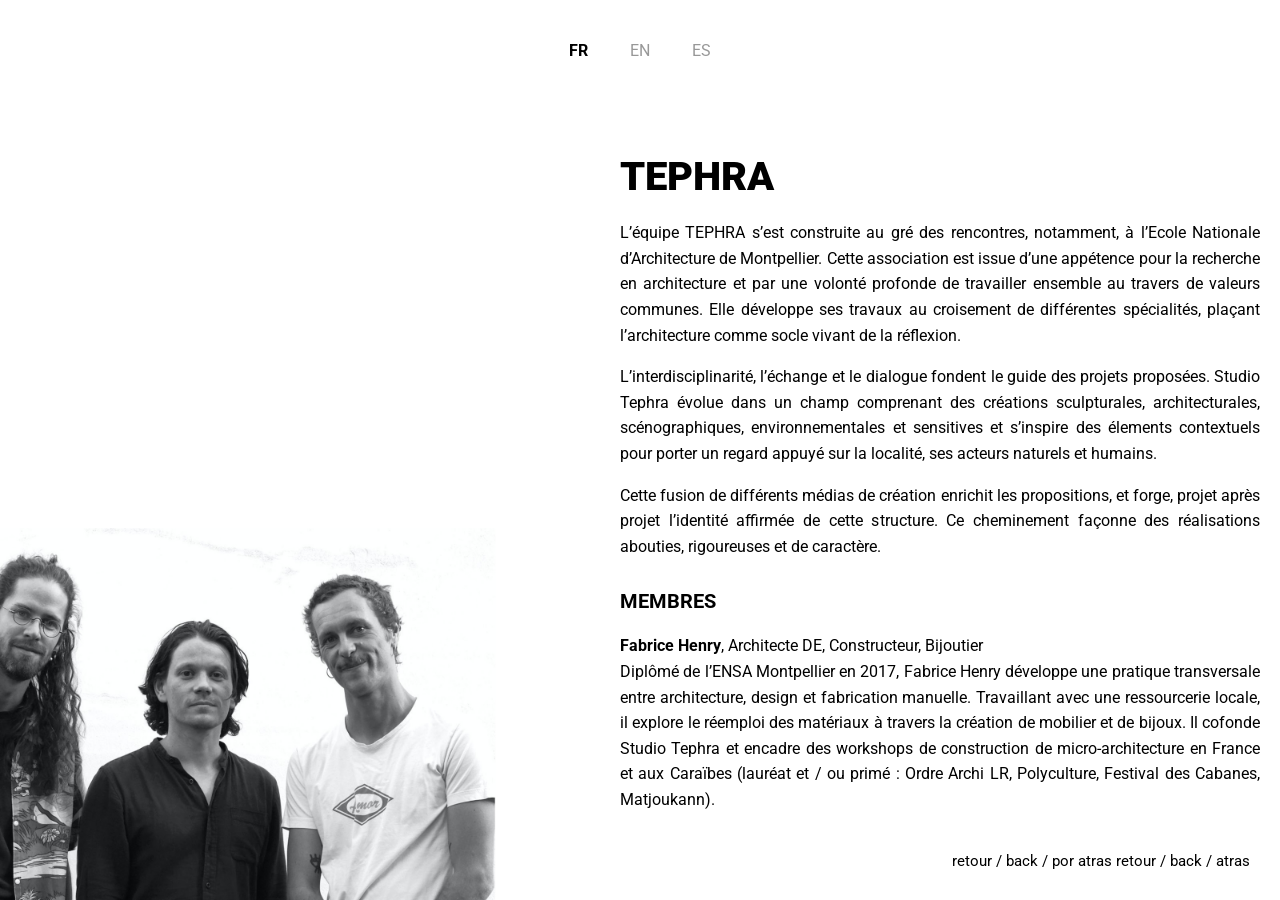
==== commit 32c70a03: "Revise team member bios and fix typos in info.html Updated team member descriptions and corrected ty" ====
--- a/info.html
+++ b/info.html
@@ -26,18 +26,21 @@
         <div id="lang-fr" class="lang-content active">
             <h2>TEPHRA</h2>
             <p>L’équipe TEPHRA s’est construite au gré des rencontres, notamment, à l’Ecole Nationale d’Architecture de Montpellier. Cette association est issue d’une appétence pour la recherche en architecture et par une volonté profonde de travailler ensemble au travers de valeurs communes. Elle développe ses travaux au croisement de différentes spécialités, plaçant l’architecture comme socle vivant de la réflexion.</p>
-            <p>L’interdisciplinarité, l’échange et le dialogue fondent le guide des projets proposées. Elles se situent dans un champ comprenant des créations sculpturales, architecturales, scénographiques, environnementales et sensitives. Elles s’inspirent des élements contextuels et portent un regard appuyé sur la localité, ses acteurs naturels et humains.</p>
-            <p>Cette fusion de différents médias de création enrichit les propositions, et forge, projet après projet l’identité affirmée de cette structure. Ce cheminement façonne des projets aboutis, rigoureux et de caractère.</p>
+            <p>L’interdisciplinarité, l’échange et le dialogue fondent le guide des projets proposées. Studio Tephra évolue dans un champ comprenant des créations sculpturales, architecturales, scénographiques, environnementales et sensitives et s’inspire des élements contextuels pour porter un regard appuyé sur la localité, ses acteurs naturels et humains.</p>
+            <p>Cette fusion de différents médias de création enrichit les propositions, et forge, projet après projet l’identité affirmée de cette structure. Ce cheminement façonne des réalisations abouties, rigoureuses et de caractère.</p>
 
             <h3>MEMBRES</h3>
             <p><strong>Fabrice Henry</strong>, Architecte DE, Constructeur, Bijoutier<br>
             Diplômé de l’ENSA Montpellier en 2017, Fabrice Henry développe une pratique transversale entre architecture, design et fabrication manuelle. Travaillant avec une ressourcerie locale, il explore le réemploi des matériaux à travers la création de mobilier et de bijoux. Il cofonde Studio Tephra et encadre des workshops de construction de micro-architecture en France et aux Caraïbes (lauréat et / ou primé : Ordre Archi LR, Polyculture, Festival des Cabanes, Matjoukann).</p>
 
-            <p><strong>Mathieu Nouhen</strong>, Architecte HMONP, Constructeur, Enseinant, Artiste plasticien<br>
-            Diplômé de l’ENSA Montpellier en 2016, Mathieu Nouhen développe une pratique centrée sur l’architecture éphémère et la recherche matérielle. Auteur de plusieurs oeuvres a la frontière de l’architecture et du land art, il confonde par la suite Studio tephra pour explorer les qualités sensibles des matériaux dans des contextes temporaires et expérimentaux. (lauréat et / ou primé : Ordre Archi LR, Buildner, TerraViva, Matjoukann, Polyculture, Festival des Cabanes, Horizon Sancy, Europan).</p>
+            <p><strong>Mathieu Nouhen</strong>, Architecte HMONP, Constructeur, Enseignant, Artiste plasticien<br>
+            Diplômé de l’ENSA Montpellier en 2016, Mathieu Nouhen développe une pratique centrée sur l’architecture éphémère et la recherche matérielle. Auteur de plusieurs oeuvres a la frontière de l’architecture et du land art, il confonde par la suite Studio Tephra pour explorer les qualités sensibles des matériaux dans des contextes temporaires et expérimentaux. (lauréat et / ou primé : Ordre Archi LR, Buildner, TerraViva, Matjoukann, Polyculture, Festival des Cabanes, Horizon Sancy, Europan).</p>
 
             <p><strong>Quentin Jousselme</strong>, Architecte HMONP, Constructeur, Concepteur permaculture<br>
-            Diplômé de l’ENSA Montpellier en 2016, et titulaire d’un master en art et architecture, Quentin Jousselme cofonde Studio Tephra et ouvre son atelier d’architecture en Colombie. Titulaire d’une certification en conception den permaculture, il devoloppe depuis Santa Marta une expertise en architecture tropicale et représente Studio Tephra en amérique latine, ancrant la démarche du studio dans des territoires et des savoir-faire nouveaux. (lauréat et / ou primé : Ordre Archi LR, Matjoukann).</p>
+            Diplômé de l’ENSA Montpellier en 2016, et titulaire d’un master en art et architecture, Quentin Jousselme cofonde Studio Tephra et ouvre son atelier d’architecture en Colombie. Titulaire d’une certification en conception den permaculture, il developpe depuis Santa Marta une expertise en architecture tropicale et représente Studio Tephra en amérique latine, ancrant la démarche du studio dans des territoires et des savoir-faire nouveaux. (lauréat et / ou primé : Ordre Archi LR, Matjoukann).</p>
+
+            <p><strong>JR Larroque</strong>, Architecte DE, Constructeur <br>
+	    Architecte spécialisé dans les dynamiques rurales, Jr aborde le projet à travers la notion du « déjà-là ». Nourri par un intérêt pour les rapports d’échelles, il envisage le projet de l’échelle territoriale à celle de l’objet. Une approche qu’il a pu enrichir et mettre à profit au sein de diverses agences d’architecture, de paysage et d’urbanisme. Fasciné par la question de l’intelligence manuelle, il s’intéresse à toutes les formes d’artisanats et de pratiques plastiques.</p>
         </div>
 
         <div id="lang-en" class="lang-content">
@@ -55,6 +58,9 @@
 
             <p><strong>Quentin Jousselme</strong>, Licenced Architect, Builder, Certified in permaculture design<br>
             Graduated from ENSA Montpellier in 2016 and holding a master's degree in art and architecture, Quentin Jousselme co-founded Studio Tephra and opened his architecture workshop in Colombia. Holding a certification in permaculture design, he has been developing expertise in tropical architecture from Santa Marta, and represents Studio Tephra in Latin America, grounding the studio's approach in new territories and new areas of expertise. (laureate and/or award winner: Ordre Archi LR, Matjoukann)</p>
+            <p><strong>JR Larroque</strong>, Architect, Builder <br>
+
+            Architect specialized in rural dynamics, Jr approaches the project through the concept of the “already-there.” Driven by an interest in the relationships between scales, he considers the project from the territorial scale down to that of the individual object. This is an approach he has been able to refine and apply while working at various architecture, landscape architecture, and urban planning firms. Fascinated by the concept of manual intelligence, he is interested in all forms of craftsmanship and visual arts.</p>
         </div>
 
         <div id="lang-es" class="lang-content">
@@ -72,6 +78,10 @@
 
             <p><strong>Quentin Jousselme</strong>, Arquitecto licenciado, Constructor, Certificado en diseño de permacultura<br>
             Graduado de la ENSA Montpellier en 2016 y titulado con un máster en arte y arquitectura, Quentin Jousselme cofunda Studio Tephra y abre su estudio de arquitectura en Colombia. Con una certificación en diseño de permacultura, desarrolla desde Santa Marta una experiencia en arquitectura tropical y representa a Studio Tephra en América Latina, arraigando el enfoque del estudio en nuevos territorios y nuevos saberes. (laureado y/o premiado: Ordre Archi LR, Matjoukann)</p>
+
+            <p><strong>JR Larroque</strong>, Arquitecto DE, Constructor <br>
+            Arquitecto especializado en dinámicas rurales, Jr aborda el proyecto a través del concepto de «lo que ya está ahí». Impulsado por su interés por las relaciones entre escalas, concibe el proyecto desde la escala territorial hasta la del objeto. Un enfoque que ha podido enriquecer y aprovechar en diversas agencias de arquitectura, paisajismo y urbanismo. Fascinado por la cuestión de la inteligencia manual, se interesa por todas las formas de artesanía y prácticas plásticas. </p>
+        
         </div>
 
     </div>
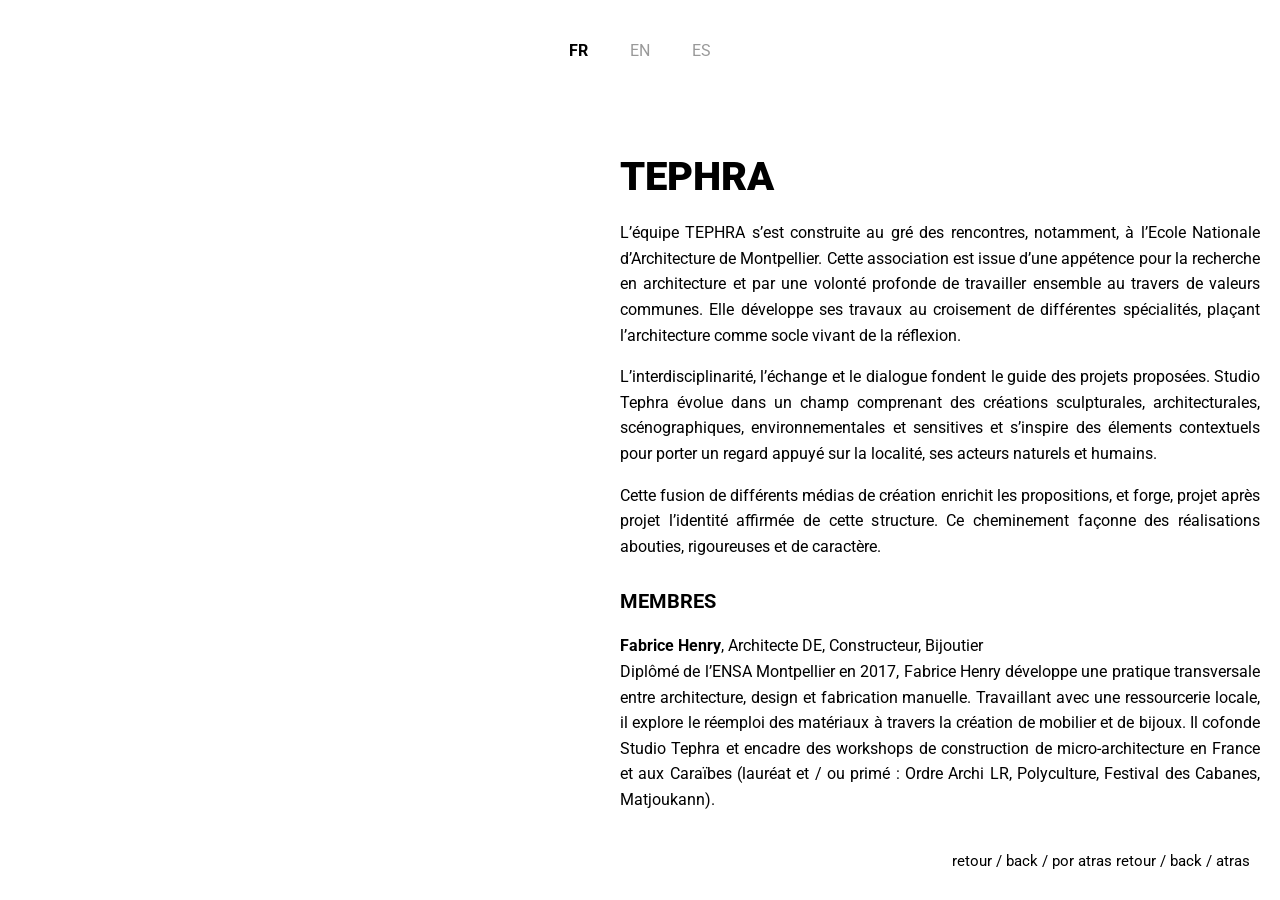
==== commit 6dbe976f: "Remove background image container from info.html Removed background image container from info.html." ====
--- a/info.html
+++ b/info.html
@@ -8,12 +8,6 @@
 </head>
 <body class="info-page">
 
-    <div class="background-container">
-        <picture>
-            <source srcset="images/informationtephra9-desktop.jpg" media="(min-width: 769px)">
-            <img src="images/informationtephra9-mobile.png" alt="Studio Tephra Info" class="background-image">
-        </picture>
-    </div>
 
     <div class="language-selector">
         <button onclick="showLang('fr')" id="btn-fr" class="lang-btn active">FR</button>
@@ -46,14 +40,14 @@
         <div id="lang-en" class="lang-content">
             <h2>TEPHRA</h2>
             <p>The TEPHRA team was built through various encounters, particularly at the National School of Architecture in Montpellier. This association stems from a keen interest in architectural research and a deep desire to work together through shared values. It develops its work at the intersection of different specialties, placing architecture as the living foundation of reflection.</p>
-            <p>Interdisciplinarity, exchange, and dialogue form the guiding principles of the proposed projects. These projects span a range of fields, including sculptural, architectural, scenographic, environmental, and sensory creations. They draw inspiration from contextual elements and take a close look at the locality, its natural and human actors.</p>
-            <p>This fusion of different creative media enriches the proposals and, project after project, forges the distinctive identity of this organization. This journey shapes projects that are accomplished, rigorous, and full of character.</p>
+            <p>Interdisciplinarity, exchange and dialogue form the basis of the proposed projects. Studio Tephra operates in a field combining sculptural, architectural, scenographic, environmental and sensory creations, drawing inspiration from contextual elements to take a close look at the locality and its natural and human elements.</p>
+            <p>This fusion of different creative media enriches the proposals and, project after project, forges the organisation’s distinct identity. This approach results in accomplished, rigorous works of character.</p>
 
             <h3>MEMBERS</h3>
             <p><strong>Fabrice Henry</strong>, Architect, Builder, Jeweler<br>
             Graduated from ENSA Montpellier in 2017, Fabrice Henry has developed a cross-disciplinary practice spanning architecture, design and handcraft. Working with a local resource and reuse center, he explores material repurposing through the creation of furniture and jewelry. He co-founded Studio Tephra and leads micro-architecture construction workshops in France and the Caribbean. (laureate and/or award winner: Ordre Archi LR, Polyculture, Festival des Cabanes, Matjoukann)</p>
 
-            <p><strong>Mathieu Nouhen</strong>,Licenced Architect, Builder, Teacher, Artist<br>
+            <p><strong>Mathieu Nouhen</strong>, Licenced Architect, Builder, Teacher, Artist<br>
             Graduated from ENSA Montpellier in 2016, Mathieu Nouhen has developed a practice centered on ephemeral architecture and material research. Author of several works at the intersection of architecture and land art, he later co-founded Studio Tephra to explore the sensory qualities of materials in temporary and experimental contexts. (laureate and/or award winner: Ordre Archi LR, Buildner, TerraViva, Matjoukann, Polyculture, Festival des Cabanes, Horizon Sancy, Europan)</p>
 
             <p><strong>Quentin Jousselme</strong>, Licenced Architect, Builder, Certified in permaculture design<br>
@@ -66,8 +60,8 @@
         <div id="lang-es" class="lang-content">
             <h2>TEPHRA</h2>
             <p>El equipo TEPHRA se construyó a lo largo de los encuentros, especialmente en la Escuela Nacional de Arquitectura de Montpellier. Esta asociación surge de un apetito por la investigación en arquitectura y de una profunda voluntad de trabajar juntos a través de valores comunes. Desarrolla sus trabajos en la intersección de diferentes especialidades, situando la arquitectura como base viva de la reflexión.</p>
-            <p>La interdisciplinariedad, el intercambio y el diálogo constituyen la guía de los proyectos propuestos. Estos se sitúan en un campo que comprende creaciones escultóricas, arquitectónicas, escenográficas, medioambientales y sensitivas. Se inspiran en los elementos contextuales y ponen una mirada profunda sobre la localidad, sus actores naturales y humanos.</p>
-            <p>Esta fusión de diferentes medios de creación enriquece las propuestas y forja, proyecto tras proyecto, la identidad afirmada de esta estructura. Este recorrido da forma a proyectos acabados, rigurosos y con carácter.</p>
+            <p>La interdisciplinariedad, el intercambio y el diálogo constituyen la base de la guía de los proyectos propuestos. Studio Tephra se mueve en un ámbito que abarca creaciones escultóricas, arquitectónicas, escenográficas, medioambientales y sensoriales, y se inspira en los elementos contextuales para ofrecer una mirada profunda sobre la localidad y sus agentes, tanto naturales como humanos.</p>
+            <p>Esta fusión de diferentes medios creativos enriquece las propuestas y forja, proyecto tras proyecto, la identidad firme de esta estructura. Este recorrido da lugar a realizaciones logradas, rigurosas y con carácter.</p>
 
             <h3>MIEMBROS</h3>
             <p><strong>Fabrice Henry</strong>, Arquitecto DE, Constructor, Joyero<br>
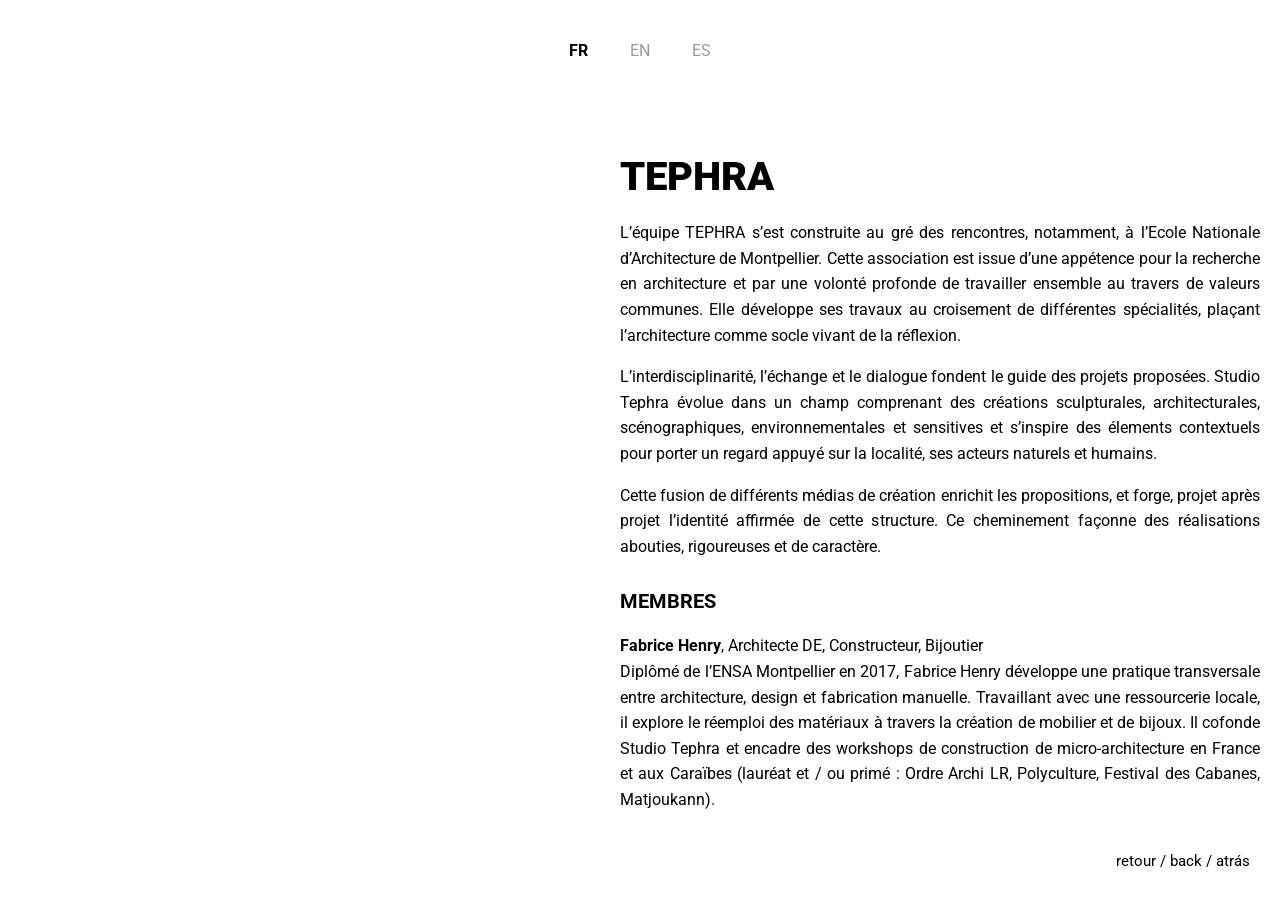
==== commit 817ba5b1: "Update back link text in info.html" ====
--- a/info.html
+++ b/info.html
@@ -81,8 +81,7 @@
     </div>
 
     <div class="fixed-back">
-        <a href="index.html">retour / back / por atras</a>
-        <a href="index.html">retour / back / atras</a>
+        <a href="index.html">retour / back / atrás</a>
     </div>
 
    <script>
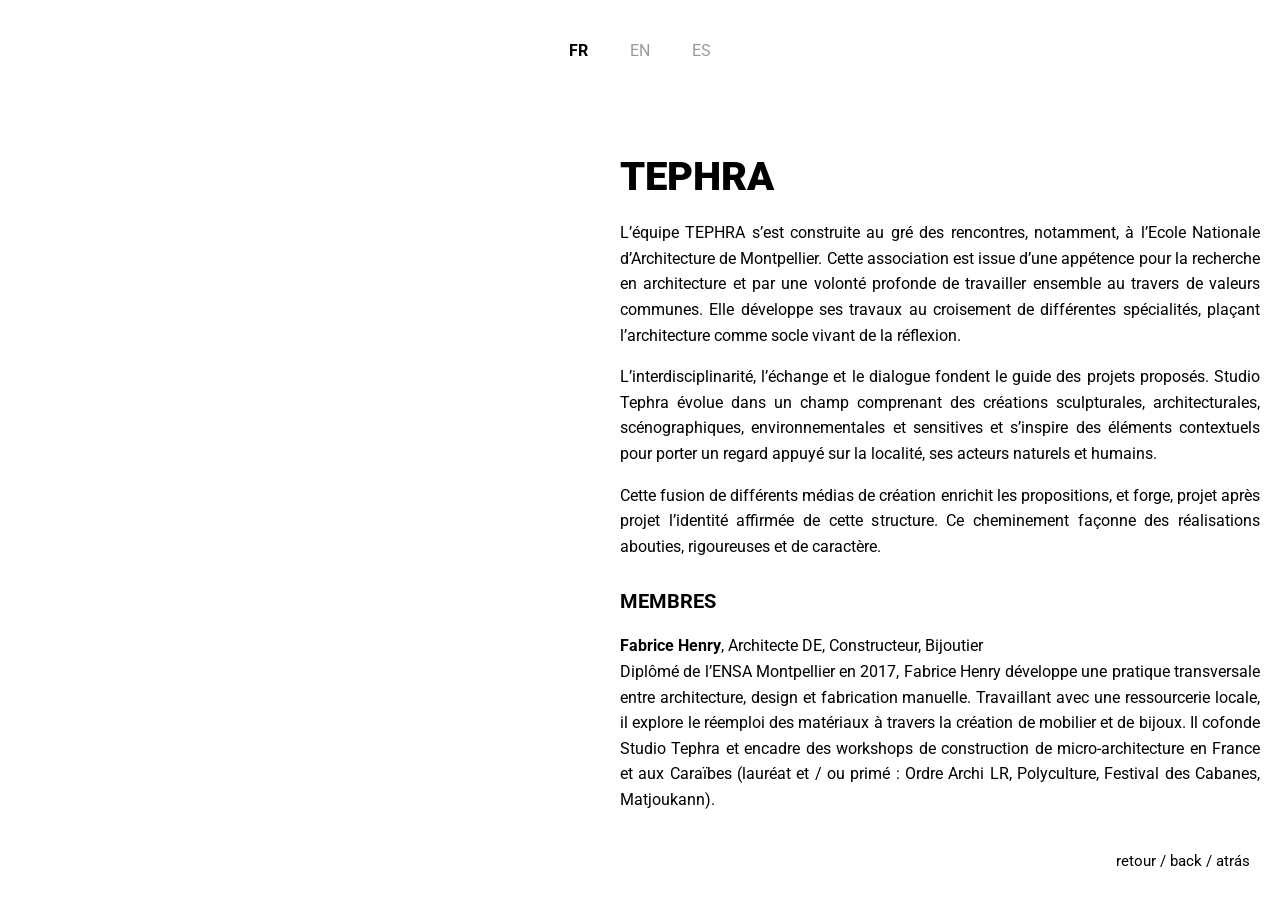
==== commit 374abd1c: "Fix typos in French text in info.html" ====
--- a/info.html
+++ b/info.html
@@ -20,7 +20,7 @@
         <div id="lang-fr" class="lang-content active">
             <h2>TEPHRA</h2>
             <p>L’équipe TEPHRA s’est construite au gré des rencontres, notamment, à l’Ecole Nationale d’Architecture de Montpellier. Cette association est issue d’une appétence pour la recherche en architecture et par une volonté profonde de travailler ensemble au travers de valeurs communes. Elle développe ses travaux au croisement de différentes spécialités, plaçant l’architecture comme socle vivant de la réflexion.</p>
-            <p>L’interdisciplinarité, l’échange et le dialogue fondent le guide des projets proposées. Studio Tephra évolue dans un champ comprenant des créations sculpturales, architecturales, scénographiques, environnementales et sensitives et s’inspire des élements contextuels pour porter un regard appuyé sur la localité, ses acteurs naturels et humains.</p>
+            <p>L’interdisciplinarité, l’échange et le dialogue fondent le guide des projets proposés. Studio Tephra évolue dans un champ comprenant des créations sculpturales, architecturales, scénographiques, environnementales et sensitives et s’inspire des éléments contextuels pour porter un regard appuyé sur la localité, ses acteurs naturels et humains.</p>
             <p>Cette fusion de différents médias de création enrichit les propositions, et forge, projet après projet l’identité affirmée de cette structure. Ce cheminement façonne des réalisations abouties, rigoureuses et de caractère.</p>
 
             <h3>MEMBRES</h3>
@@ -31,7 +31,7 @@
             Diplômé de l’ENSA Montpellier en 2016, Mathieu Nouhen développe une pratique centrée sur l’architecture éphémère et la recherche matérielle. Auteur de plusieurs oeuvres a la frontière de l’architecture et du land art, il confonde par la suite Studio Tephra pour explorer les qualités sensibles des matériaux dans des contextes temporaires et expérimentaux. (lauréat et / ou primé : Ordre Archi LR, Buildner, TerraViva, Matjoukann, Polyculture, Festival des Cabanes, Horizon Sancy, Europan).</p>
 
             <p><strong>Quentin Jousselme</strong>, Architecte HMONP, Constructeur, Concepteur permaculture<br>
-            Diplômé de l’ENSA Montpellier en 2016, et titulaire d’un master en art et architecture, Quentin Jousselme cofonde Studio Tephra et ouvre son atelier d’architecture en Colombie. Titulaire d’une certification en conception den permaculture, il developpe depuis Santa Marta une expertise en architecture tropicale et représente Studio Tephra en amérique latine, ancrant la démarche du studio dans des territoires et des savoir-faire nouveaux. (lauréat et / ou primé : Ordre Archi LR, Matjoukann).</p>
+            Diplômé de l’ENSA Montpellier en 2016, et titulaire d’un master en art et architecture, Quentin Jousselme cofonde Studio Tephra et ouvre son atelier d’architecture en Colombie. Titulaire d’une certification en conception den permaculture, il developpe depuis Santa Marta une expertise en architecture tropicale et représente Studio Tephra en Amérique Latine, ancrant la démarche du studio dans des territoires et des savoir-faire nouveaux. (lauréat et / ou primé : Ordre Archi LR, Matjoukann).</p>
 
             <p><strong>JR Larroque</strong>, Architecte DE, Constructeur <br>
 	    Architecte spécialisé dans les dynamiques rurales, Jr aborde le projet à travers la notion du « déjà-là ». Nourri par un intérêt pour les rapports d’échelles, il envisage le projet de l’échelle territoriale à celle de l’objet. Une approche qu’il a pu enrichir et mettre à profit au sein de diverses agences d’architecture, de paysage et d’urbanisme. Fasciné par la question de l’intelligence manuelle, il s’intéresse à toutes les formes d’artisanats et de pratiques plastiques.</p>
